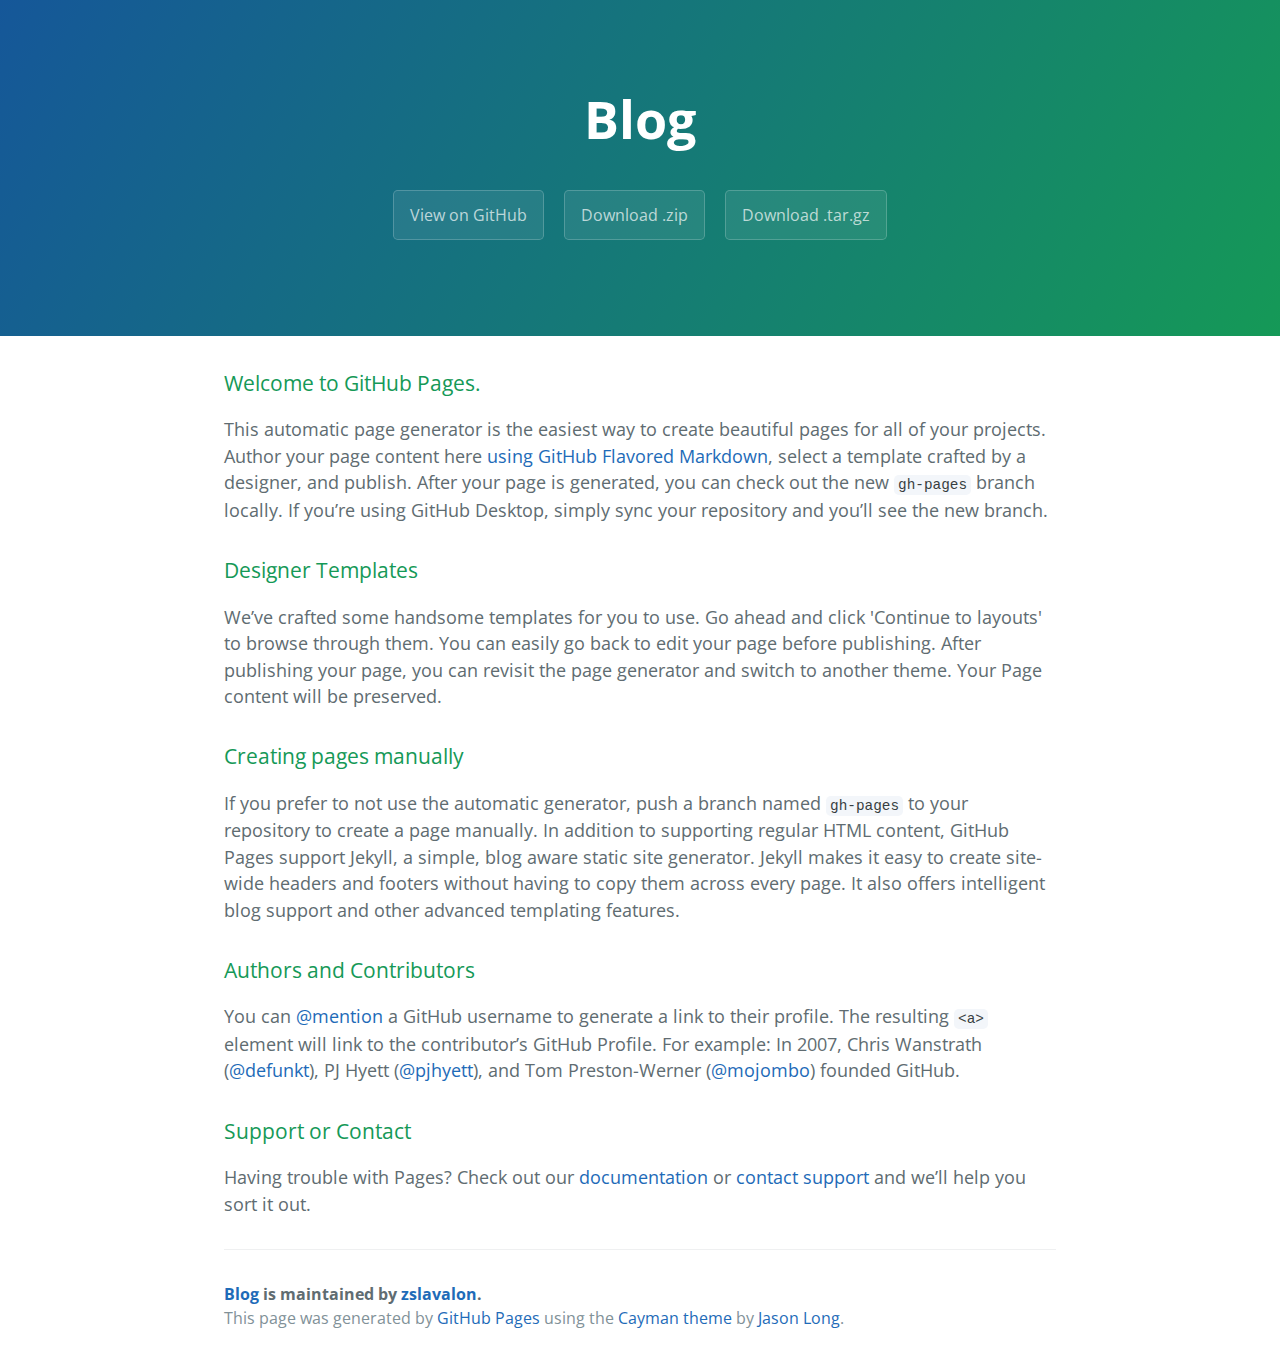
==== index.html @ 1b8f250a "Create gh-pages branch via GitHub" ====
<!DOCTYPE html>
<html lang="en-us">
  <head>
    <meta charset="UTF-8">
    <title>Blog by zslavalon</title>
    <meta name="viewport" content="width=device-width, initial-scale=1">
    <link rel="stylesheet" type="text/css" href="stylesheets/normalize.css" media="screen">
    <link href='https://fonts.googleapis.com/css?family=Open+Sans:400,700' rel='stylesheet' type='text/css'>
    <link rel="stylesheet" type="text/css" href="stylesheets/stylesheet.css" media="screen">
    <link rel="stylesheet" type="text/css" href="stylesheets/github-light.css" media="screen">
  </head>
  <body>
    <section class="page-header">
      <h1 class="project-name">Blog</h1>
      <h2 class="project-tagline"></h2>
      <a href="https://github.com/zslavalon/blog" class="btn">View on GitHub</a>
      <a href="https://github.com/zslavalon/blog/zipball/master" class="btn">Download .zip</a>
      <a href="https://github.com/zslavalon/blog/tarball/master" class="btn">Download .tar.gz</a>
    </section>

    <section class="main-content">
      <h3>
<a id="welcome-to-github-pages" class="anchor" href="#welcome-to-github-pages" aria-hidden="true"><span aria-hidden="true" class="octicon octicon-link"></span></a>Welcome to GitHub Pages.</h3>

<p>This automatic page generator is the easiest way to create beautiful pages for all of your projects. Author your page content here <a href="https://guides.github.com/features/mastering-markdown/">using GitHub Flavored Markdown</a>, select a template crafted by a designer, and publish. After your page is generated, you can check out the new <code>gh-pages</code> branch locally. If you’re using GitHub Desktop, simply sync your repository and you’ll see the new branch.</p>

<h3>
<a id="designer-templates" class="anchor" href="#designer-templates" aria-hidden="true"><span aria-hidden="true" class="octicon octicon-link"></span></a>Designer Templates</h3>

<p>We’ve crafted some handsome templates for you to use. Go ahead and click 'Continue to layouts' to browse through them. You can easily go back to edit your page before publishing. After publishing your page, you can revisit the page generator and switch to another theme. Your Page content will be preserved.</p>

<h3>
<a id="creating-pages-manually" class="anchor" href="#creating-pages-manually" aria-hidden="true"><span aria-hidden="true" class="octicon octicon-link"></span></a>Creating pages manually</h3>

<p>If you prefer to not use the automatic generator, push a branch named <code>gh-pages</code> to your repository to create a page manually. In addition to supporting regular HTML content, GitHub Pages support Jekyll, a simple, blog aware static site generator. Jekyll makes it easy to create site-wide headers and footers without having to copy them across every page. It also offers intelligent blog support and other advanced templating features.</p>

<h3>
<a id="authors-and-contributors" class="anchor" href="#authors-and-contributors" aria-hidden="true"><span aria-hidden="true" class="octicon octicon-link"></span></a>Authors and Contributors</h3>

<p>You can <a href="https://help.github.com/articles/basic-writing-and-formatting-syntax/#mentioning-users-and-teams" class="user-mention">@mention</a> a GitHub username to generate a link to their profile. The resulting <code>&lt;a&gt;</code> element will link to the contributor’s GitHub Profile. For example: In 2007, Chris Wanstrath (<a href="https://github.com/defunkt" class="user-mention">@defunkt</a>), PJ Hyett (<a href="https://github.com/pjhyett" class="user-mention">@pjhyett</a>), and Tom Preston-Werner (<a href="https://github.com/mojombo" class="user-mention">@mojombo</a>) founded GitHub.</p>

<h3>
<a id="support-or-contact" class="anchor" href="#support-or-contact" aria-hidden="true"><span aria-hidden="true" class="octicon octicon-link"></span></a>Support or Contact</h3>

<p>Having trouble with Pages? Check out our <a href="https://help.github.com/pages">documentation</a> or <a href="https://github.com/contact">contact support</a> and we’ll help you sort it out.</p>

      <footer class="site-footer">
        <span class="site-footer-owner"><a href="https://github.com/zslavalon/blog">Blog</a> is maintained by <a href="https://github.com/zslavalon">zslavalon</a>.</span>

        <span class="site-footer-credits">This page was generated by <a href="https://pages.github.com">GitHub Pages</a> using the <a href="https://github.com/jasonlong/cayman-theme">Cayman theme</a> by <a href="https://twitter.com/jasonlong">Jason Long</a>.</span>
      </footer>

    </section>

  
  </body>
</html>
---- stylesheets/stylesheet.css ----
* {
  box-sizing: border-box; }

body {
  padding: 0;
  margin: 0;
  font-family: "Open Sans", "Helvetica Neue", Helvetica, Arial, sans-serif;
  font-size: 16px;
  line-height: 1.5;
  color: #606c71; }

a {
  color: #1e6bb8;
  text-decoration: none; }
  a:hover {
    text-decoration: underline; }

.btn {
  display: inline-block;
  margin-bottom: 1rem;
  color: rgba(255, 255, 255, 0.7);
  background-color: rgba(255, 255, 255, 0.08);
  border-color: rgba(255, 255, 255, 0.2);
  border-style: solid;
  border-width: 1px;
  border-radius: 0.3rem;
  transition: color 0.2s, background-color 0.2s, border-color 0.2s; }
  .btn + .btn {
    margin-left: 1rem; }

.btn:hover {
  color: rgba(255, 255, 255, 0.8);
  text-decoration: none;
  background-color: rgba(255, 255, 255, 0.2);
  border-color: rgba(255, 255, 255, 0.3); }

@media screen and (min-width: 64em) {
  .btn {
    padding: 0.75rem 1rem; } }

@media screen and (min-width: 42em) and (max-width: 64em) {
  .btn {
    padding: 0.6rem 0.9rem;
    font-size: 0.9rem; } }

@media screen and (max-width: 42em) {
  .btn {
    display: block;
    width: 100%;
    padding: 0.75rem;
    font-size: 0.9rem; }
    .btn + .btn {
      margin-top: 1rem;
      margin-left: 0; } }

.page-header {
  color: #fff;
  text-align: center;
  background-color: #159957;
  background-image: linear-gradient(120deg, #155799, #159957); }

@media screen and (min-width: 64em) {
  .page-header {
    padding: 5rem 6rem; } }

@media screen and (min-width: 42em) and (max-width: 64em) {
  .page-header {
    padding: 3rem 4rem; } }

@media screen and (max-width: 42em) {
  .page-header {
    padding: 2rem 1rem; } }

.project-name {
  margin-top: 0;
  margin-bottom: 0.1rem; }

@media screen and (min-width: 64em) {
  .project-name {
    font-size: 3.25rem; } }

@media screen and (min-width: 42em) and (max-width: 64em) {
  .project-name {
    font-size: 2.25rem; } }

@media screen and (max-width: 42em) {
  .project-name {
    font-size: 1.75rem; } }

.project-tagline {
  margin-bottom: 2rem;
  font-weight: normal;
  opacity: 0.7; }

@media screen and (min-width: 64em) {
  .project-tagline {
    font-size: 1.25rem; } }

@media screen and (min-width: 42em) and (max-width: 64em) {
  .project-tagline {
    font-size: 1.15rem; } }

@media screen and (max-width: 42em) {
  .project-tagline {
    font-size: 1rem; } }

.main-content :first-child {
  margin-top: 0; }
.main-content img {
  max-width: 100%; }
.main-content h1, .main-content h2, .main-content h3, .main-content h4, .main-content h5, .main-content h6 {
  margin-top: 2rem;
  margin-bottom: 1rem;
  font-weight: normal;
  color: #159957; }
.main-content p {
  margin-bottom: 1em; }
.main-content code {
  padding: 2px 4px;
  font-family: Consolas, "Liberation Mono", Menlo, Courier, monospace;
  font-size: 0.9rem;
  color: #383e41;
  background-color: #f3f6fa;
  border-radius: 0.3rem; }
.main-content pre {
  padding: 0.8rem;
  margin-top: 0;
  margin-bottom: 1rem;
  font: 1rem Consolas, "Liberation Mono", Menlo, Courier, monospace;
  color: #567482;
  word-wrap: normal;
  background-color: #f3f6fa;
  border: solid 1px #dce6f0;
  border-radius: 0.3rem; }
  .main-content pre > code {
    padding: 0;
    margin: 0;
    font-size: 0.9rem;
    color: #567482;
    word-break: normal;
    white-space: pre;
    background: transparent;
    border: 0; }
.main-content .highlight {
  margin-bottom: 1rem; }
  .main-content .highlight pre {
    margin-bottom: 0;
    word-break: normal; }
.main-content .highlight pre, .main-content pre {
  padding: 0.8rem;
  overflow: auto;
  font-size: 0.9rem;
  line-height: 1.45;
  border-radius: 0.3rem; }
.main-content pre code, .main-content pre tt {
  display: inline;
  max-width: initial;
  padding: 0;
  margin: 0;
  overflow: initial;
  line-height: inherit;
  word-wrap: normal;
  background-color: transparent;
  border: 0; }
  .main-content pre code:before, .main-content pre code:after, .main-content pre tt:before, .main-content pre tt:after {
    content: normal; }
.main-content ul, .main-content ol {
  margin-top: 0; }
.main-content blockquote {
  padding: 0 1rem;
  margin-left: 0;
  color: #819198;
  border-left: 0.3rem solid #dce6f0; }
  .main-content blockquote > :first-child {
    margin-top: 0; }
  .main-content blockquote > :last-child {
    margin-bottom: 0; }
.main-content table {
  display: block;
  width: 100%;
  overflow: auto;
  word-break: normal;
  word-break: keep-all; }
  .main-content table th {
    font-weight: bold; }
  .main-content table th, .main-content table td {
    padding: 0.5rem 1rem;
    border: 1px solid #e9ebec; }
.main-content dl {
  padding: 0; }
  .main-content dl dt {
    padding: 0;
    margin-top: 1rem;
    font-size: 1rem;
    font-weight: bold; }
  .main-content dl dd {
    padding: 0;
    margin-bottom: 1rem; }
.main-content hr {
  height: 2px;
  padding: 0;
  margin: 1rem 0;
  background-color: #eff0f1;
  border: 0; }

@media screen and (min-width: 64em) {
  .main-content {
    max-width: 64rem;
    padding: 2rem 6rem;
    margin: 0 auto;
    font-size: 1.1rem; } }

@media screen and (min-width: 42em) and (max-width: 64em) {
  .main-content {
    padding: 2rem 4rem;
    font-size: 1.1rem; } }

@media screen and (max-width: 42em) {
  .main-content {
    padding: 2rem 1rem;
    font-size: 1rem; } }

.site-footer {
  padding-top: 2rem;
  margin-top: 2rem;
  border-top: solid 1px #eff0f1; }

.site-footer-owner {
  display: block;
  font-weight: bold; }

.site-footer-credits {
  color: #819198; }

@media screen and (min-width: 64em) {
  .site-footer {
    font-size: 1rem; } }

@media screen and (min-width: 42em) and (max-width: 64em) {
  .site-footer {
    font-size: 1rem; } }

@media screen and (max-width: 42em) {
  .site-footer {
    font-size: 0.9rem; } }
---- stylesheets/github-light.css ----
/*
The MIT License (MIT)

Copyright (c) 2016 GitHub, Inc.

Permission is hereby granted, free of charge, to any person obtaining a copy
of this software and associated documentation files (the "Software"), to deal
in the Software without restriction, including without limitation the rights
to use, copy, modify, merge, publish, distribute, sublicense, and/or sell
copies of the Software, and to permit persons to whom the Software is
furnished to do so, subject to the following conditions:

The above copyright notice and this permission notice shall be included in all
copies or substantial portions of the Software.

THE SOFTWARE IS PROVIDED "AS IS", WITHOUT WARRANTY OF ANY KIND, EXPRESS OR
IMPLIED, INCLUDING BUT NOT LIMITED TO THE WARRANTIES OF MERCHANTABILITY,
FITNESS FOR A PARTICULAR PURPOSE AND NONINFRINGEMENT. IN NO EVENT SHALL THE
AUTHORS OR COPYRIGHT HOLDERS BE LIABLE FOR ANY CLAIM, DAMAGES OR OTHER
LIABILITY, WHETHER IN AN ACTION OF CONTRACT, TORT OR OTHERWISE, ARISING FROM,
OUT OF OR IN CONNECTION WITH THE SOFTWARE OR THE USE OR OTHER DEALINGS IN THE
SOFTWARE.

*/

.pl-c /* comment */ {
  color: #969896;
}

.pl-c1 /* constant, variable.other.constant, support, meta.property-name, support.constant, support.variable, meta.module-reference, markup.raw, meta.diff.header */,
.pl-s .pl-v /* string variable */ {
  color: #0086b3;
}

.pl-e /* entity */,
.pl-en /* entity.name */ {
  color: #795da3;
}

.pl-smi /* variable.parameter.function, storage.modifier.package, storage.modifier.import, storage.type.java, variable.other */,
.pl-s .pl-s1 /* string source */ {
  color: #333;
}

.pl-ent /* entity.name.tag */ {
  color: #63a35c;
}

.pl-k /* keyword, storage, storage.type */ {
  color: #a71d5d;
}

.pl-s /* string */,
.pl-pds /* punctuation.definition.string, string.regexp.character-class */,
.pl-s .pl-pse .pl-s1 /* string punctuation.section.embedded source */,
.pl-sr /* string.regexp */,
.pl-sr .pl-cce /* string.regexp constant.character.escape */,
.pl-sr .pl-sre /* string.regexp source.ruby.embedded */,
.pl-sr .pl-sra /* string.regexp string.regexp.arbitrary-repitition */ {
  color: #183691;
}

.pl-v /* variable */ {
  color: #ed6a43;
}

.pl-id /* invalid.deprecated */ {
  color: #b52a1d;
}

.pl-ii /* invalid.illegal */ {
  color: #f8f8f8;
  background-color: #b52a1d;
}

.pl-sr .pl-cce /* string.regexp constant.character.escape */ {
  font-weight: bold;
  color: #63a35c;
}

.pl-ml /* markup.list */ {
  color: #693a17;
}

.pl-mh /* markup.heading */,
.pl-mh .pl-en /* markup.heading entity.name */,
.pl-ms /* meta.separator */ {
  font-weight: bold;
  color: #1d3e81;
}

.pl-mq /* markup.quote */ {
  color: #008080;
}

.pl-mi /* markup.italic */ {
  font-style: italic;
  color: #333;
}

.pl-mb /* markup.bold */ {
  font-weight: bold;
  color: #333;
}

.pl-md /* markup.deleted, meta.diff.header.from-file */ {
  color: #bd2c00;
  background-color: #ffecec;
}

.pl-mi1 /* markup.inserted, meta.diff.header.to-file */ {
  color: #55a532;
  background-color: #eaffea;
}

.pl-mdr /* meta.diff.range */ {
  font-weight: bold;
  color: #795da3;
}

.pl-mo /* meta.output */ {
  color: #1d3e81;
}
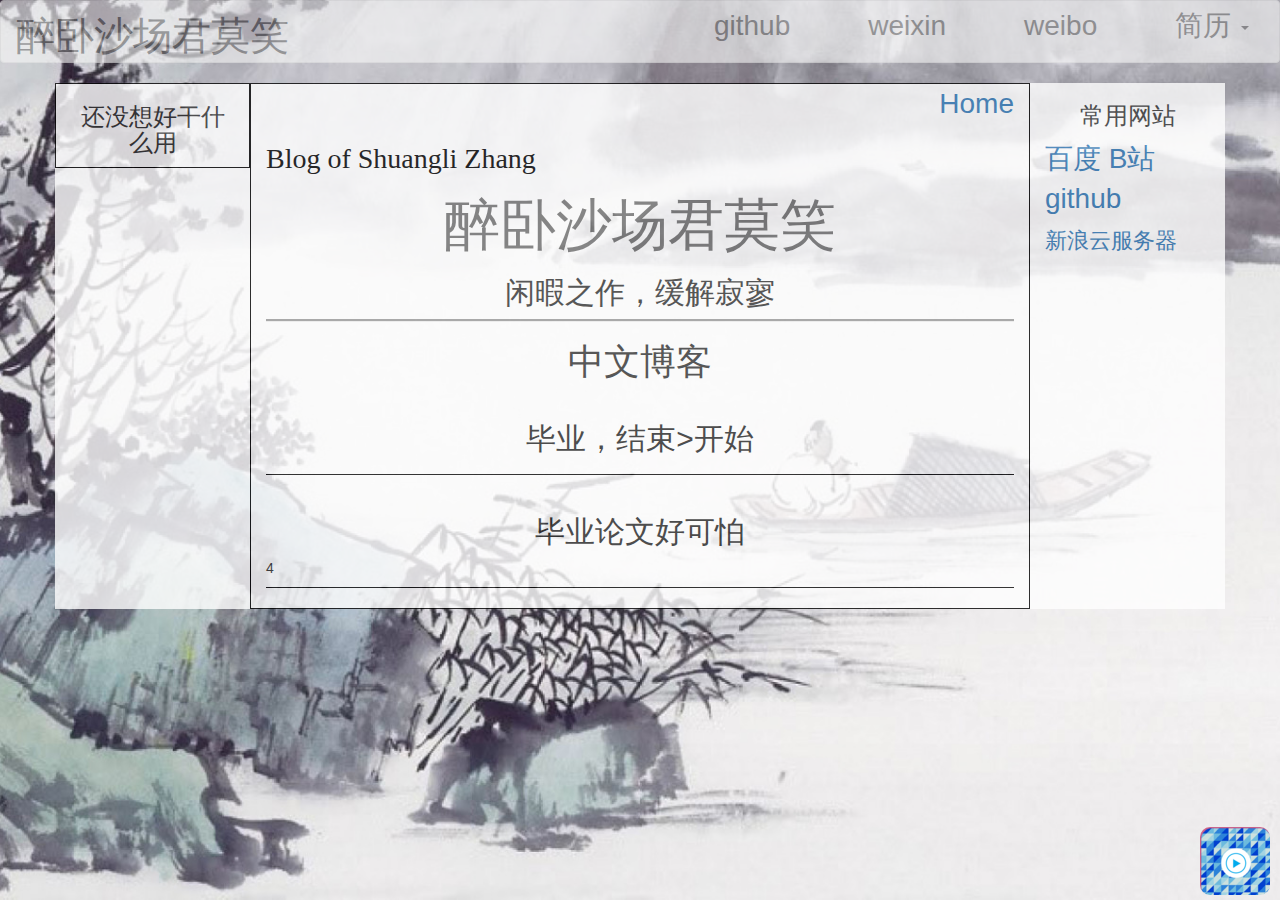
==== commit d44c7113: "blog" ====
--- a/index.html
+++ b/index.html
@@ -1,57 +1,85 @@
 <!DOCTYPE html>
-<html lang="en-us">
-  <head>
-    <meta charset="UTF-8">
-    <title>Blog by zslavalon</title>
-    <meta name="viewport" content="width=device-width, initial-scale=1">
-    <link rel="stylesheet" type="text/css" href="stylesheets/normalize.css" media="screen">
-    <link href='https://fonts.googleapis.com/css?family=Open+Sans:400,700' rel='stylesheet' type='text/css'>
-    <link rel="stylesheet" type="text/css" href="stylesheets/stylesheet.css" media="screen">
-    <link rel="stylesheet" type="text/css" href="stylesheets/github-light.css" media="screen">
-  </head>
-  <body>
-    <section class="page-header">
-      <h1 class="project-name">Blog</h1>
-      <h2 class="project-tagline"></h2>
-      <a href="https://github.com/zslavalon/blog" class="btn">View on GitHub</a>
-      <a href="https://github.com/zslavalon/blog/zipball/master" class="btn">Download .zip</a>
-      <a href="https://github.com/zslavalon/blog/tarball/master" class="btn">Download .tar.gz</a>
-    </section>
+<html lang="en">
+<head>
+  <meta charset="UTF-8">
+  <meta name="viewport" content = "width=device-width, target-densitydpi=high-dpi, initial-scale=1.0, maximum-scale=1.0, user-scalable=no" />
+  <title></title>
+  <link href="bootstrap.min.css" rel="stylesheet">
+  <link href="css/bootstrap.css" rel="stylesheet">
+  <script src="jquery.min.js"></script>
+  <script src="bootstrap.min.js"></script>
+  <script src="js/bootstrap.js"></script>
+</head>
+<body>
+<div id="music-panel">
+  <a id="music-control" class="on" href="javascript:" ></a>
+  <div id="music-content">
+  </div>
+</div>
+<nav class="navbar navbar-default" role="navigation" >
+  <div class="navbar-header">
+    <button type="button" class="navbar-toggle" data-toggle="collapse"
+            data-target="#example-navbar-collapse">
+      <span class="sr-only">切换导航</span>
+      <span class="icon-bar"></span>
+      <span class="icon-bar"></span>
+      <span class="icon-bar"></span>
+    </button>
+    <a class="navbar-brand" href="#" style="font-size: 1.4em">醉卧沙场君莫笑</a>
+  </div>
+  <div class="collapse navbar-collapse" id="example-navbar-collapse">
+    <ul class="nav navbar-nav">
+      <li><a href="https://github.com/zslavalon" target="_blank">github</a></li>
+      <li><a href="#">weixin</a></li>
+      <li><a href="http://weibo.com/3033027482/profile?topnav=1&wvr=6&is_all=1" target="_blank">weibo</a></li>
+      <li class="dropdown">
+        <a href="#" class="dropdown-toggle" data-toggle="dropdown">
+          简历 <b class="caret"></b>
+        </a>
+        <ul class="dropdown-menu">
+          <li><a href=" http://7.zslz.applinzi.com/zslresume/index.html" target="_blank">网页版简历</a></li>
+          <li><a href="pic/个人简历.pdf" download="张双黎简历.pdf">PDF版简历下载</a></li>
 
-    <section class="main-content">
-      <h3>
-<a id="welcome-to-github-pages" class="anchor" href="#welcome-to-github-pages" aria-hidden="true"><span aria-hidden="true" class="octicon octicon-link"></span></a>Welcome to GitHub Pages.</h3>
-
-<p>This automatic page generator is the easiest way to create beautiful pages for all of your projects. Author your page content here <a href="https://guides.github.com/features/mastering-markdown/">using GitHub Flavored Markdown</a>, select a template crafted by a designer, and publish. After your page is generated, you can check out the new <code>gh-pages</code> branch locally. If you’re using GitHub Desktop, simply sync your repository and you’ll see the new branch.</p>
-
-<h3>
-<a id="designer-templates" class="anchor" href="#designer-templates" aria-hidden="true"><span aria-hidden="true" class="octicon octicon-link"></span></a>Designer Templates</h3>
-
-<p>We’ve crafted some handsome templates for you to use. Go ahead and click 'Continue to layouts' to browse through them. You can easily go back to edit your page before publishing. After publishing your page, you can revisit the page generator and switch to another theme. Your Page content will be preserved.</p>
-
-<h3>
-<a id="creating-pages-manually" class="anchor" href="#creating-pages-manually" aria-hidden="true"><span aria-hidden="true" class="octicon octicon-link"></span></a>Creating pages manually</h3>
-
-<p>If you prefer to not use the automatic generator, push a branch named <code>gh-pages</code> to your repository to create a page manually. In addition to supporting regular HTML content, GitHub Pages support Jekyll, a simple, blog aware static site generator. Jekyll makes it easy to create site-wide headers and footers without having to copy them across every page. It also offers intelligent blog support and other advanced templating features.</p>
-
-<h3>
-<a id="authors-and-contributors" class="anchor" href="#authors-and-contributors" aria-hidden="true"><span aria-hidden="true" class="octicon octicon-link"></span></a>Authors and Contributors</h3>
-
-<p>You can <a href="https://help.github.com/articles/basic-writing-and-formatting-syntax/#mentioning-users-and-teams" class="user-mention">@mention</a> a GitHub username to generate a link to their profile. The resulting <code>&lt;a&gt;</code> element will link to the contributor’s GitHub Profile. For example: In 2007, Chris Wanstrath (<a href="https://github.com/defunkt" class="user-mention">@defunkt</a>), PJ Hyett (<a href="https://github.com/pjhyett" class="user-mention">@pjhyett</a>), and Tom Preston-Werner (<a href="https://github.com/mojombo" class="user-mention">@mojombo</a>) founded GitHub.</p>
-
-<h3>
-<a id="support-or-contact" class="anchor" href="#support-or-contact" aria-hidden="true"><span aria-hidden="true" class="octicon octicon-link"></span></a>Support or Contact</h3>
-
-<p>Having trouble with Pages? Check out our <a href="https://help.github.com/pages">documentation</a> or <a href="https://github.com/contact">contact support</a> and we’ll help you sort it out.</p>
-
-      <footer class="site-footer">
-        <span class="site-footer-owner"><a href="https://github.com/zslavalon/blog">Blog</a> is maintained by <a href="https://github.com/zslavalon">zslavalon</a>.</span>
-
-        <span class="site-footer-credits">This page was generated by <a href="https://pages.github.com">GitHub Pages</a> using the <a href="https://github.com/jasonlong/cayman-theme">Cayman theme</a> by <a href="https://twitter.com/jasonlong">Jason Long</a>.</span>
-      </footer>
-
-    </section>
-
-  
-  </body>
-</html>
+        </ul>
+      </li>
+    </ul>
+  </div>
+</nav>
+<div id="contentDiv">
+  <div class="container">
+    <div class="row">
+      <div class="col-lg-2" style="border: 1px solid #000">
+        <h3 style="text-align: center">还没想好干什么用</h3>
+      </div>
+      <div class="col-lg-8" style="border: 1px solid #000">
+        <div class="simpleNav">
+          <a href="my_index.html">Home</a>
+        </div>
+        <h2 style="color: #000;font-size: 2em;font-family: '黑体'">Blog of Shuangli Zhang</h2>
+        <h1 class="title01" style="opacity: 0.6">醉卧沙场君莫笑</h1>
+        <h2 style="text-align: center">闲暇之作，缓解寂寥</h2>
+        <section style="border-top:groove;">
+          <h1 id="blog_00">中文博客</h1>
+          <div class="page-header">
+            <h2 style="text-align: center"><a href="HTML/毕业.html"target="_blank" class="page_time"></a><a href="HTML/毕业.html"target="_blank" style="color: #262626">毕业，结束>开始</a></h2>
+          </div>
+          <div class="page-header">
+            <h2 style="text-align: center"><a href="#" target="_blank" style="color: #262626">毕业论文好可怕</a></h2>4
+          </div>
+        </section>
+      </div>
+      <div class="col-lg-2">
+        <h3 style="text-align: center" class="page_2">常用网站</h3>
+        <div class="lianjie">
+          <a href="http://wwww.baidu.com" class="lianjie_1" target="_blank">百度</a>
+          <a href="http://www.bilibili.com" target="_blank">B站</a>
+          <a href="https://github.com/github" target="_blank">github</a>
+          <br/><a href="http://www.sinacloud.com" target="_blank" style="font-size: 0.8em">新浪云服务器</a>
+        </div>
+      </div>
+    </div>
+  </div>
+</div>
+<script src="js/bootstrap.js"></script>
+</body>
+</html>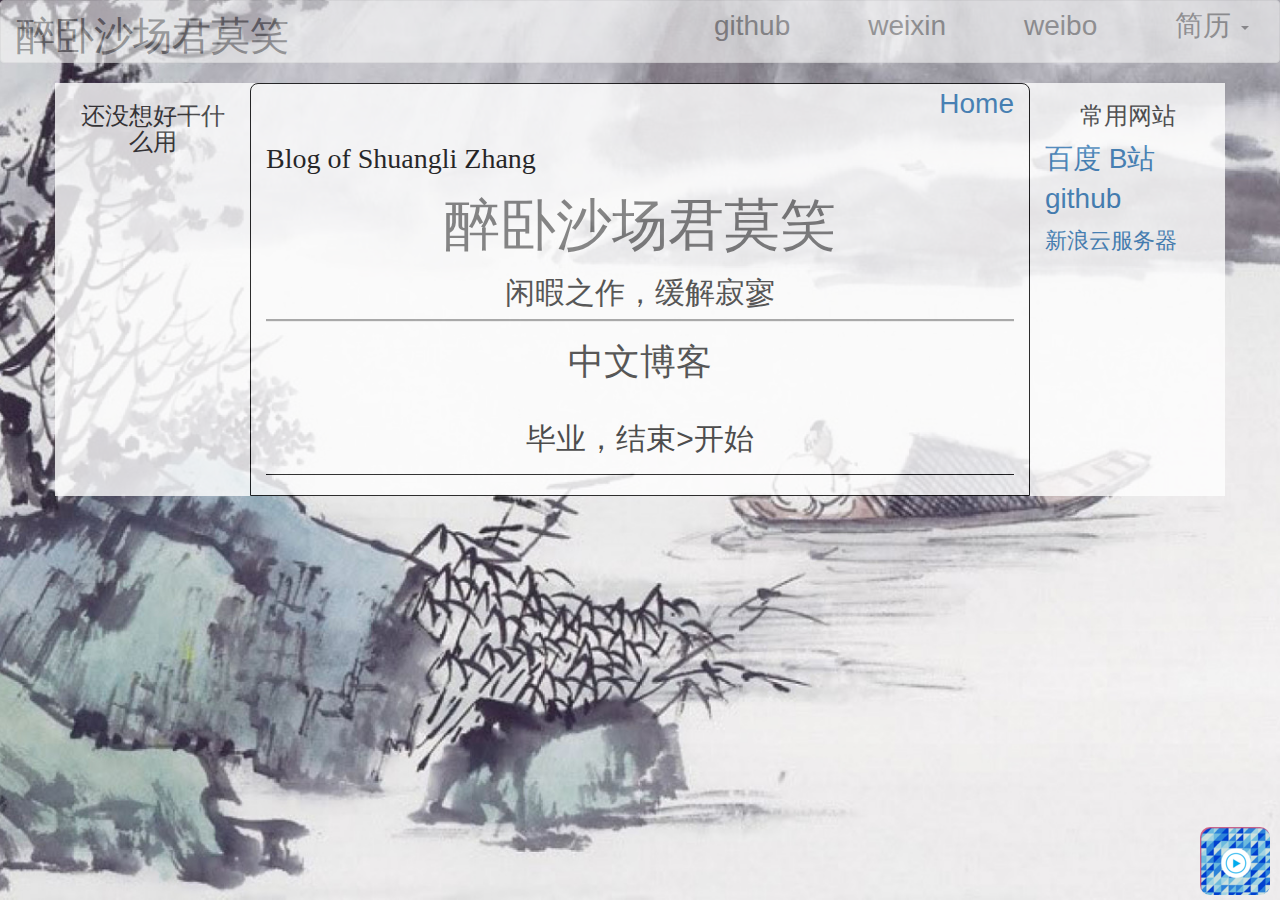
==== commit 1eeca7ab: "。" ====
--- a/index.html
+++ b/index.html
@@ -12,8 +12,9 @@
 </head>
 <body>
 <div id="music-panel">
-  <a id="music-control" class="on" href="javascript:" ></a>
+  <a id="music-control" class="on" href="javascript:" onclick="toggleMusicPanel()"></a>
   <div id="music-content">
+
   </div>
 </div>
 <nav class="navbar navbar-default" role="navigation" >
@@ -31,7 +32,15 @@
     <ul class="nav navbar-nav">
       <li><a href="https://github.com/zslavalon" target="_blank">github</a></li>
       <li><a href="#">weixin</a></li>
-      <li><a href="http://weibo.com/3033027482/profile?topnav=1&wvr=6&is_all=1" target="_blank">weibo</a></li>
+      <li><a href="http://weibo.com/3033027482/profile?topnav=1&wvr=6
+
+
+
+
+
+
+
+      &is_all=1" target="_blank">weibo</a></li>
       <li class="dropdown">
         <a href="#" class="dropdown-toggle" data-toggle="dropdown">
           简历 <b class="caret"></b>
@@ -47,11 +56,11 @@
 </nav>
 <div id="contentDiv">
   <div class="container">
-    <div class="row">
-      <div class="col-lg-2" style="border: 1px solid #000">
+    <div class="row" style="border-radius: 6px 6px 0 0">
+      <div class="col-lg-2 col-md-2" >
         <h3 style="text-align: center">还没想好干什么用</h3>
       </div>
-      <div class="col-lg-8" style="border: 1px solid #000">
+      <div class="col-lg-8 col-md-8" style="border: 1px solid #000;border-radius: 8px 8px 0 0">
         <div class="simpleNav">
           <a href="my_index.html">Home</a>
         </div>
@@ -61,14 +70,13 @@
         <section style="border-top:groove;">
           <h1 id="blog_00">中文博客</h1>
           <div class="page-header">
+            <div id="times" style="display: block"></div>
             <h2 style="text-align: center"><a href="HTML/毕业.html"target="_blank" class="page_time"></a><a href="HTML/毕业.html"target="_blank" style="color: #262626">毕业，结束>开始</a></h2>
           </div>
-          <div class="page-header">
-            <h2 style="text-align: center"><a href="#" target="_blank" style="color: #262626">毕业论文好可怕</a></h2>4
-          </div>
+
         </section>
       </div>
-      <div class="col-lg-2">
+      <div class="col-lg-2 col-md-2">
         <h3 style="text-align: center" class="page_2">常用网站</h3>
         <div class="lianjie">
           <a href="http://wwww.baidu.com" class="lianjie_1" target="_blank">百度</a>
@@ -80,6 +88,7 @@
     </div>
   </div>
 </div>
+<footer ></footer>
 <script src="js/bootstrap.js"></script>
 </body>
 </html>